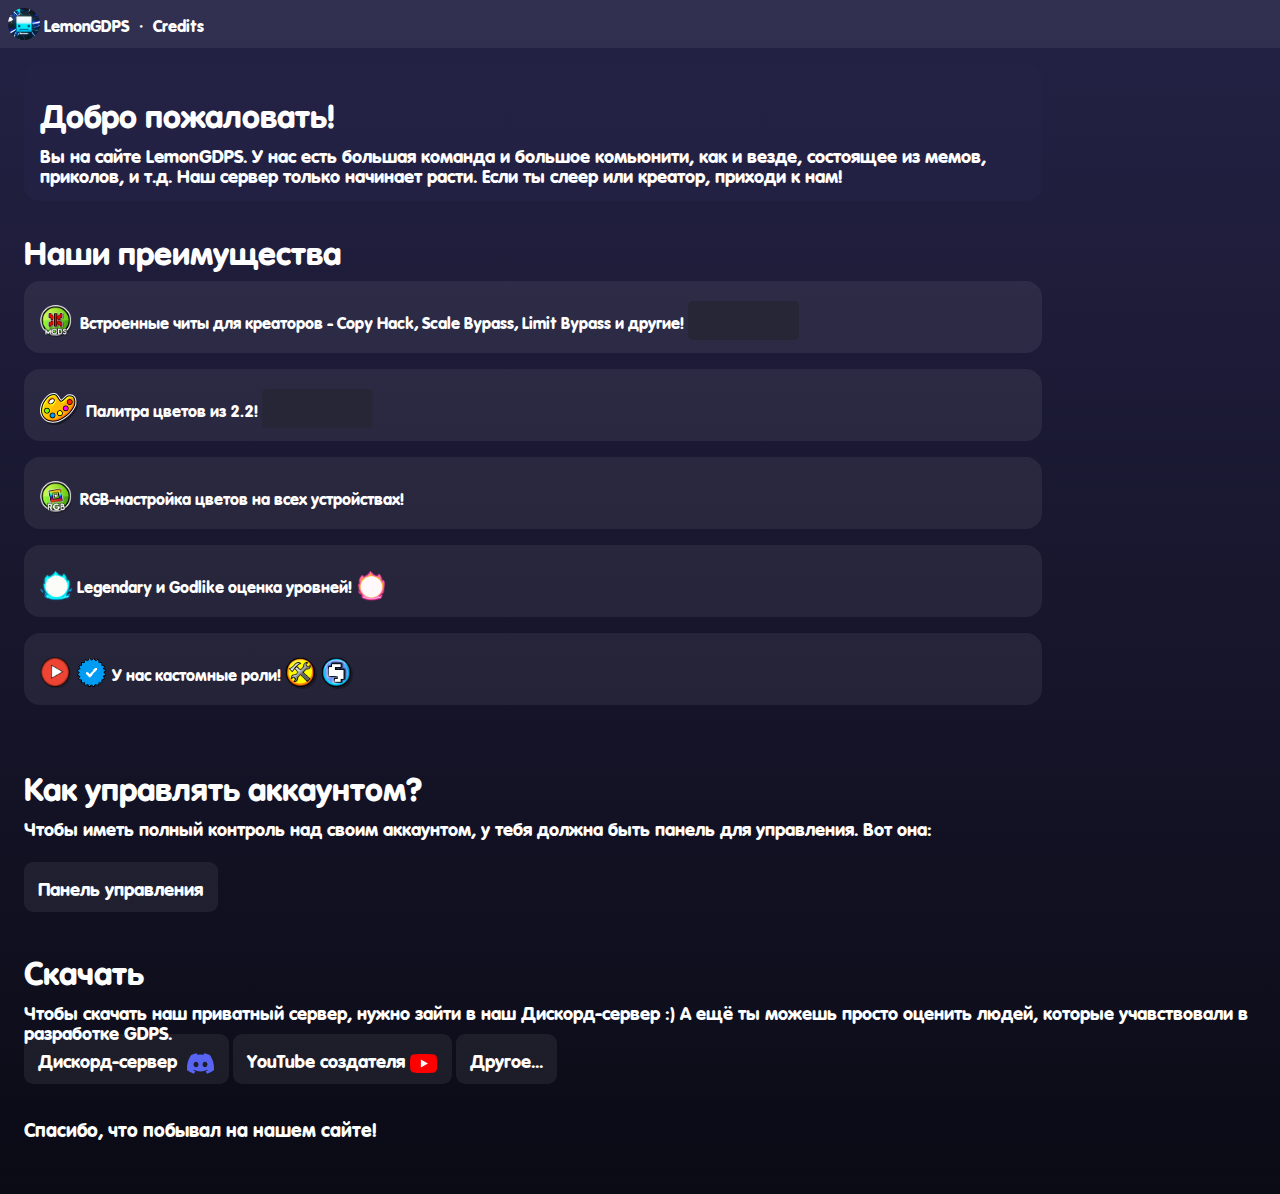
==== index.html @ 5958abdf "Add files via upload" ====
<!DOCTYPE html>
<html lang="en">

<head>
  <meta charset="UTF-8">
  <meta http-equiv="X-UA-Compatible" content="IE=edge">
  <meta name="viewport" content="width=device-width, initial-scale=1.0">
  <link rel="shortcut icon" href="favicon.jpg">
  <link rel="stylesheet" href="style.css">
  <title>Сайт LemonGDPS</title>
</head>

<body>
  <nav>
    <img class="icon" src="favicon.jpg" alt="[]"> <a href="index.html" class="hoverableA">LemonGDPS</a> ・
    <a href="credits.html" class="hoverableA">Credits</a>
  </nav>
  <div class="container">
    <div class="thaThing bg">
      <h1>Добро пожаловать!</h1>
      <p>Вы на сайте LemonGDPS. У нас есть большая команда и большое комьюнити, как и везде, состоящее из мемов, приколов, и т.д. Наш сервер только начинает расти. Если ты слеер или креатор, приходи к нам!</p>
    </div>
    <h1>Наши преимущества</h1>
    <div class="thaThing">
      <img src="1.jpg" alt="."> &nbsp;Встроенные читы для креаторов - Copy Hack, Scale Bypass, Limit Bypass и другие! <span class="spoiler">(только на ПК)</span>
    </div>
    <div class="thaThing">
      <img src="2.jpg" alt="."> &nbsp;Палитра цветов из 2.2! 
      <span class="spoiler">(только на ПК)</span>
    </div>
    <div class="thaThing">
      <img src="3.jpg" alt="."> &nbsp;RGB-настройка цветов на всех устройствах!
    </div>
    <div class="thaThing">
      <img src="legendary.jpg" alt="."> Legendary и Godlike оценка уровней! <img src="godlike.jpg" alt=".">
    </div>
    <div class="thaThing">
      <img src="r1.jpg" alt=".">
      <img src="r2.jpg" alt=".">
      У <strong>нас</strong> кастомные роли!
      <img src="r3.jpg" alt=".">
      <img src="r4.jpg" alt=".">
    </div> 
    <br>
    <h1>Как управлять аккаунтом?</h1>
    <p>Чтобы иметь полный контроль над своим аккаунтом, у тебя должна быть панель для управления. Вот она: </p><br>
    <a href="https://lemongdps.ps.fhgdps.com/tools/" class="button">Панель управления</a><br><br>
    <h1>Скачать</h1>
    <p>Чтобы скачать наш приватный сервер, нужно зайти в наш <strong>Дискорд-сервер :)</strong> А ещё ты можешь просто оценить людей, которые учавствовали в разработке GDPS.</p>
    <a href="https://discord.gg/ez8FjkG9Ry" class="button">Дискорд-сервер &nbsp;<img class="button-logo pon" src="discord.svg" alt=":)"></a>
    <a href="https://www.youtube.com/channel/UCzL73cvNPoGVrpSt7aEu5Gg" class="button">YouTube создателя&nbsp;<img class="button-logo pon" src="youtube.svg" alt=":)"></a>
    <a href="credits.html" class="button">Другое...</a><br><br>
    <h3>Спасибо, что побывал на нашем сайте!</h3><br>
  </div>
</body>

</html>
---- style.css ----
@font-face {
    font-family: 'VAG World';
    src: url(font.ttf);
}

html, body {
    font-family: 'VAG World';
    min-height: 100vh;
    background: linear-gradient(0deg, #0b0b16 0%, #242245 100%);
    color: #fff;
    margin: 0;
    padding: 0;
}
p, .button { font-size: 1.125em; }
p { margin: 0; line-height: 1.125em; }
.container {
    margin: 1em 1.5em;
}
.icon {
    position: absolute;
    border-radius: 100%;
    top: 0.5em;
    left: 0.5em;
    height: 2em;
}
img {
    height: 2em;
}
.thaThing {
    border-radius: 1em;
    background: #fff1;
    width: 80%;
    padding: 1em 1em;
    margin: 0em 0em 1em 0em;
}
.thaThing img {
    transform: translateY(0.5em);
}
.bg {
    background: linear-gradient(to bottom, #242245bb, #242245bb),
    url(https://cdn.discordapp.com/attachments/1099696156784738336/1100461451145138226/latest.png);
    background-position: center;
    background-size: 100%;
}
nav {
    background: #fff1;
    padding: 0.5em 2.75em;
}
h1, h2, h3, h4, h5, h6 {
    margin: 0; padding: 0;
}
a {
    color: #fff;
    text-decoration: none;
    transition: 0.5s;
}
.hoverableA:hover {
    color: #ddeeff;
    transition: 0.5s;
}
.button {
    padding: 0.4em 0.8em;
    background: #fff1;
    border-radius: 0.5em;
    color: #fff;
    text-decoration: none;
    transition: 0.5s;
}
.button:hover {
    padding: 0.6em 1.1em;
    box-shadow: 0px 0px 16px 0px rgba(0, 0, 0, 0.3);
    transition: 0.5s;
}
.spoiler {
    color: #262636;
    background-color: #262636;
    padding: 0.2em;
    border-radius: 0.3em;
    transition: 0.3s;
}
.spoiler:hover {
    color: #fff;
    transition: 0.3s;
}
.button-logo {
    width: 1.5em;
    height: 1.5em;
    transform: translateY(0.8em);
}
.pon {
    transform: translateY(0.5em);
}
.ava {
    border-radius: 100%;
    margin-right: 0.5em;
}
.r {
    margin-bottom: 0.6em;
}
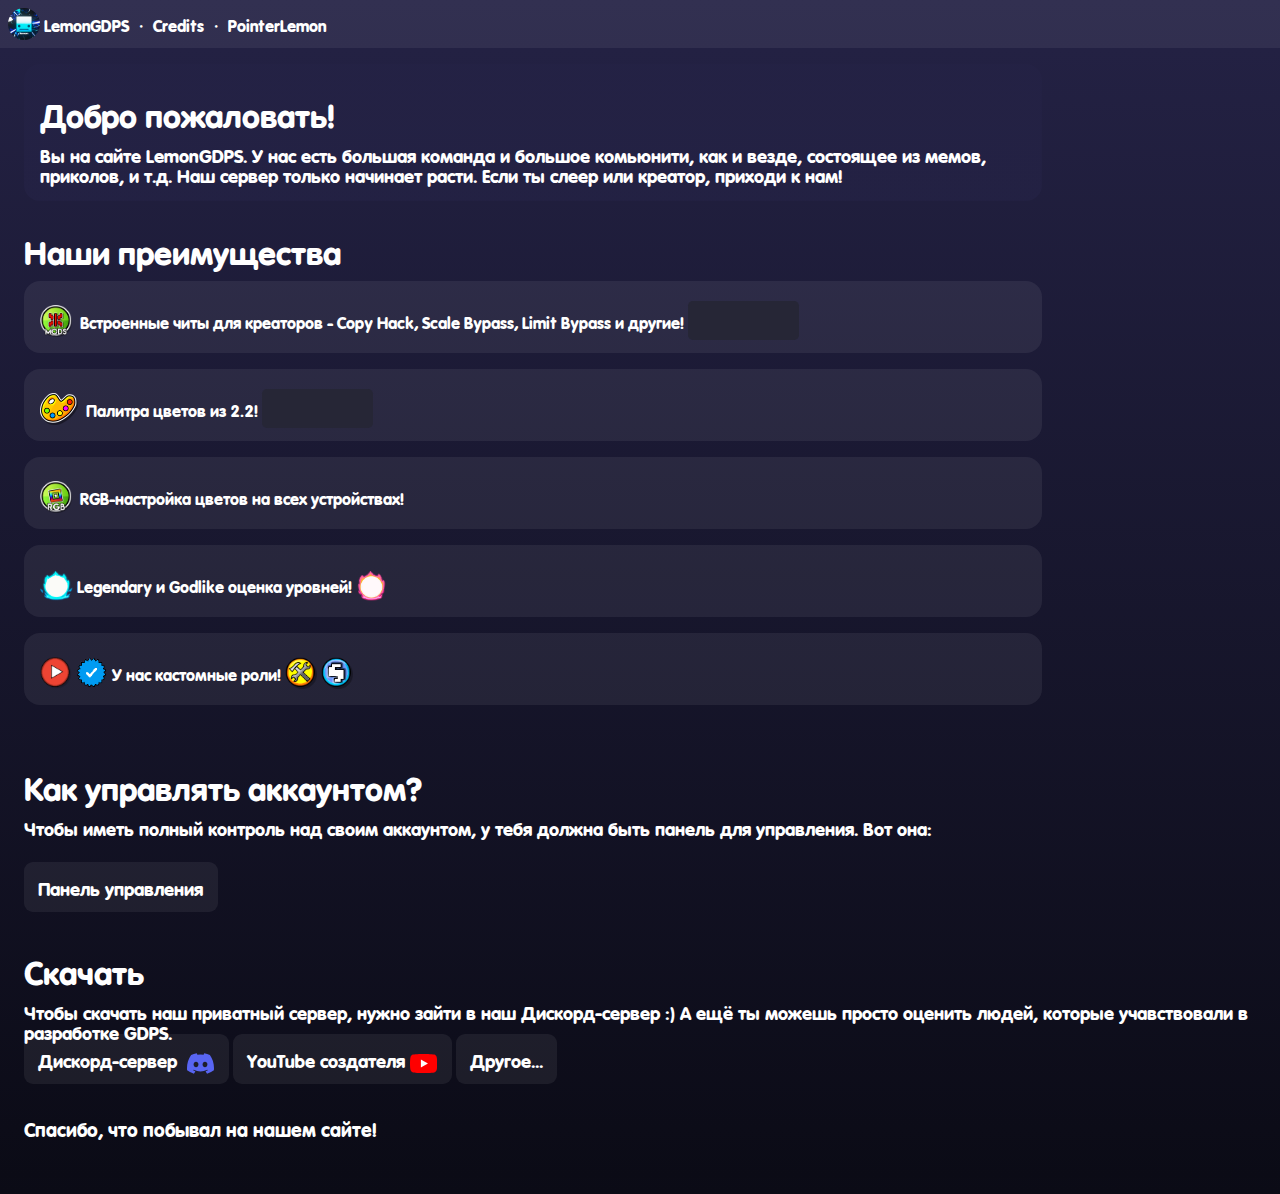
==== commit 80490f52: "Merge pull request #1 from cedfab/main" ====
--- a/index.html
+++ b/index.html
@@ -13,7 +13,8 @@
 <body>
   <nav>
     <img class="icon" src="favicon.jpg" alt="[]"> <a href="index.html" class="hoverableA">LemonGDPS</a> ・
-    <a href="credits.html" class="hoverableA">Credits</a>
+    <a href="credits.html" class="hoverableA">Credits</a> ・
+    <a href="demonlist.html" class="hoverableA">PointerLemon</a>
   </nav>
   <div class="container">
     <div class="thaThing bg">
@@ -42,6 +43,7 @@
       <img src="r4.jpg" alt=".">
     </div> 
     <br>
+  
     <h1>Как управлять аккаунтом?</h1>
     <p>Чтобы иметь полный контроль над своим аккаунтом, у тебя должна быть панель для управления. Вот она: </p><br>
     <a href="https://lemongdps.ps.fhgdps.com/tools/" class="button">Панель управления</a><br><br>
--- a/style.css
+++ b/style.css
@@ -4,7 +4,7 @@
 }
 
 html, body {
-    font-family: 'VAG World';
+    font-family: 'VAG world';
     min-height: 100vh;
     background: linear-gradient(0deg, #0b0b16 0%, #242245 100%);
     color: #fff;
@@ -26,6 +26,10 @@
 img {
     height: 2em;
 }
+.h2 {
+    text-align: center;
+    font-size: 2em;
+}
 .thaThing {
     border-radius: 1em;
     background: #fff1;
@@ -35,6 +39,21 @@
 }
 .thaThing img {
     transform: translateY(0.5em);
+}
+.table {
+    display: block;
+    border: #413e79bb solid 0.1em;
+    background: #242245bb;
+    box-shadow: 0px 0px 2em 0px #000a;
+    padding: 1em;
+    border-radius: 1em;
+    margin: 0.6em 0em;
+    transition: 0.5s;
+}
+.table:hover {
+    background: #242245b1;
+    scale: 102%;
+    transition: 0.5s;
 }
 .bg {
     background: linear-gradient(to bottom, #242245bb, #242245bb),
@@ -97,3 +116,7 @@
 .r {
     margin-bottom: 0.6em;
 }
+i {
+    font-style: italic;
+    color: #aaa;
+}
